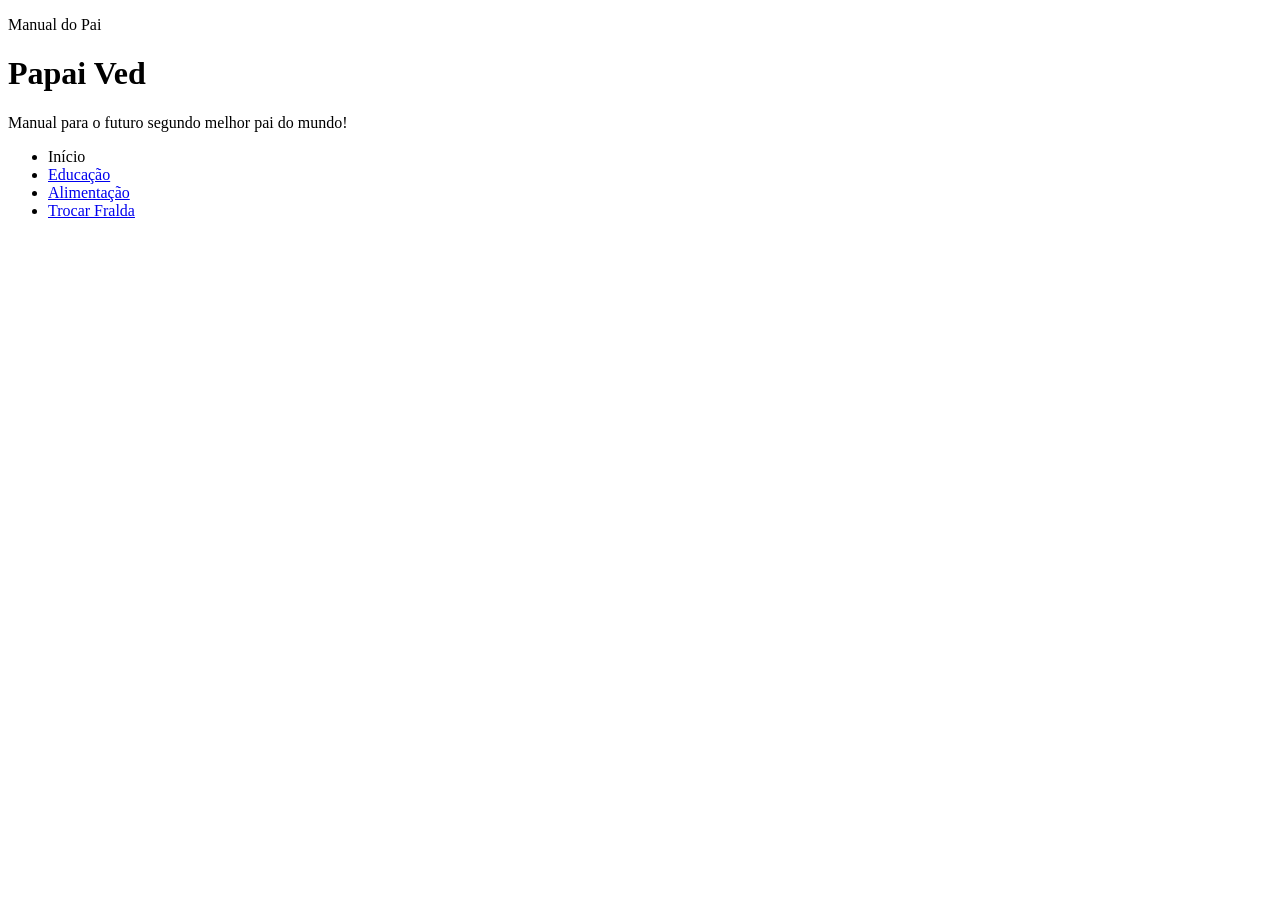
==== index.html @ 50ac9160 "Criação da estrutura inicial do projeto do manual" ====
<!DOCTYPE html>
<html lang="pt-br">
<head>
    <meta charset="UTF-8">
    <meta name="viewport" content="width=device-width, initial-scale=1.0">
    <title>Vedilson | Manual</title>
    <link rel="stylesheet" href="./style/style.css">
</head>
<body>
    <header class="cabecalho">
        <div class="container">
            <p>Manual do Pai</p>

            <h1>Papai Ved</h1>

            <p class="subtitulo">
                Manual para o futuro segundo melhor pai do mundo!
            </p>
            
            <nav class="menu-principal">
                <ul class="menu-lista">
                   <li><a class="menu-link" href="index.html"></a>Início</li> 
                    <li><a class="menu-link" href="./pages/educar.html">Educação</a></li>
                    <li><a class="menu-link" href="./pages/alimentar-mamadeira.html">Alimentação</a></li>
                    <li><a class="menu-link" href="./pages/trocar-fralda.html">Trocar Fralda</a></li>
                </ul>
            </nav>
        </div>

    </header>
    
    <main>

    </main>
</body>
</html>
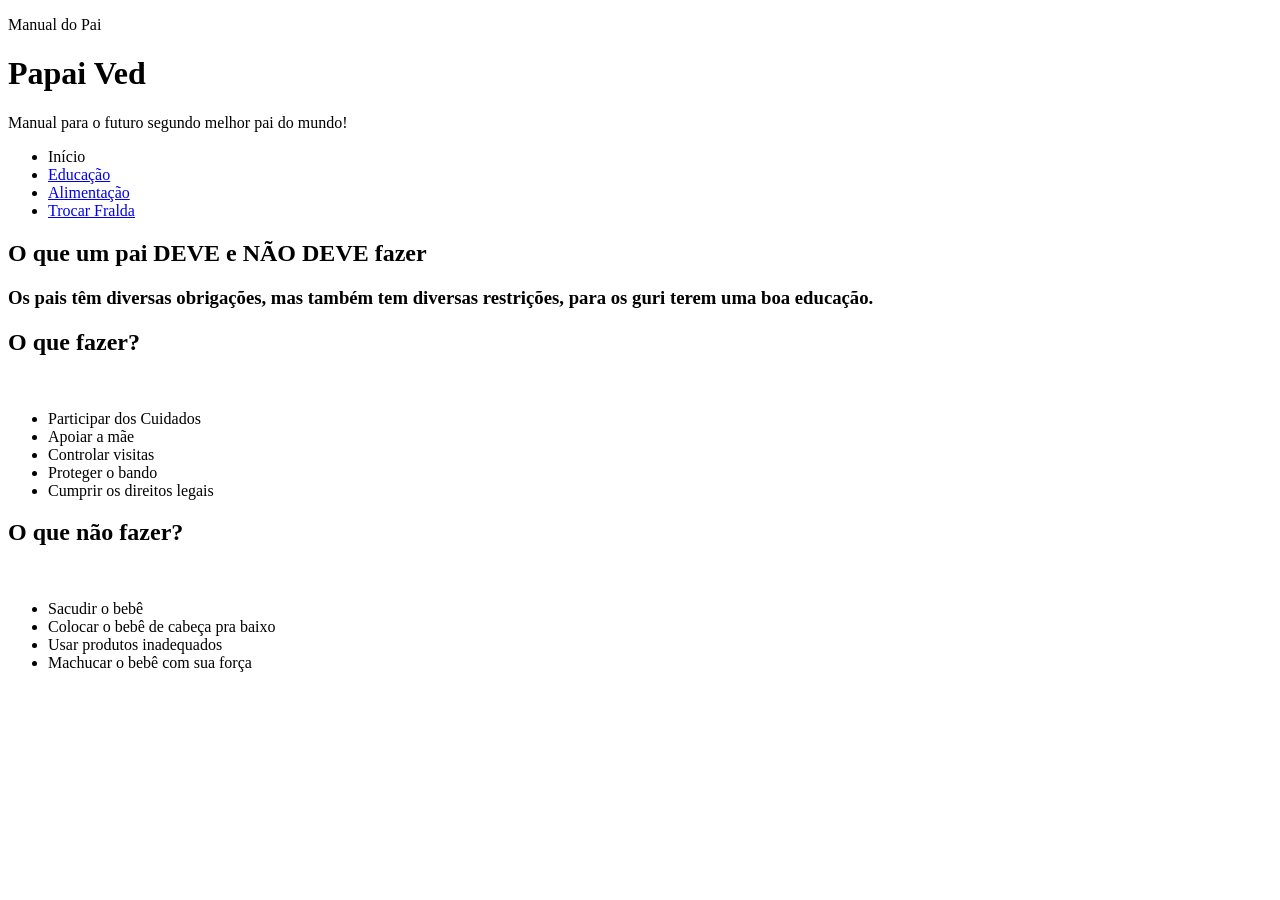
==== commit 7b0d6e12: "Atualização da página inicial do projeto" ====
--- a/index.html
+++ b/index.html
@@ -30,7 +30,36 @@
     </header>
     
     <main>
+        <section class="secao">
+            <div class="container">
+                <h2 class="titulo-secao">O que um pai DEVE e NÃO DEVE fazer</h2>
 
+                <h3>Os pais têm diversas obrigações, mas também tem diversas restrições, para os guri terem uma boa educação.</h3>
+                
+                <div class="grade-cards"></div>
+                <article class="card">
+                    <h2>O que fazer?</h2>
+                    <br>
+                    <ul class="lista-do-que-fazer">
+                        <li>Participar dos Cuidados</li>
+                        <li>Apoiar a mãe</li>
+                        <li>Controlar visitas</li>
+                        <li>Proteger o bando</li>
+                        <li>Cumprir os direitos legais</li>
+                    </ul>
+                </article>
+                <article class="card">
+                    <h2>O que não fazer?</h2>
+                    <br>
+                    <ul class="lista-do-que-não-fazer">
+                        <li>Sacudir o bebê</li>
+                        <li>Colocar o bebê de cabeça pra baixo</li>
+                        <li>Usar produtos inadequados</li>
+                        <li>Machucar o bebê com sua força</li>
+                    </ul>
+                </article>
+            </div>
+        </section>
     </main>
 </body>
 </html>
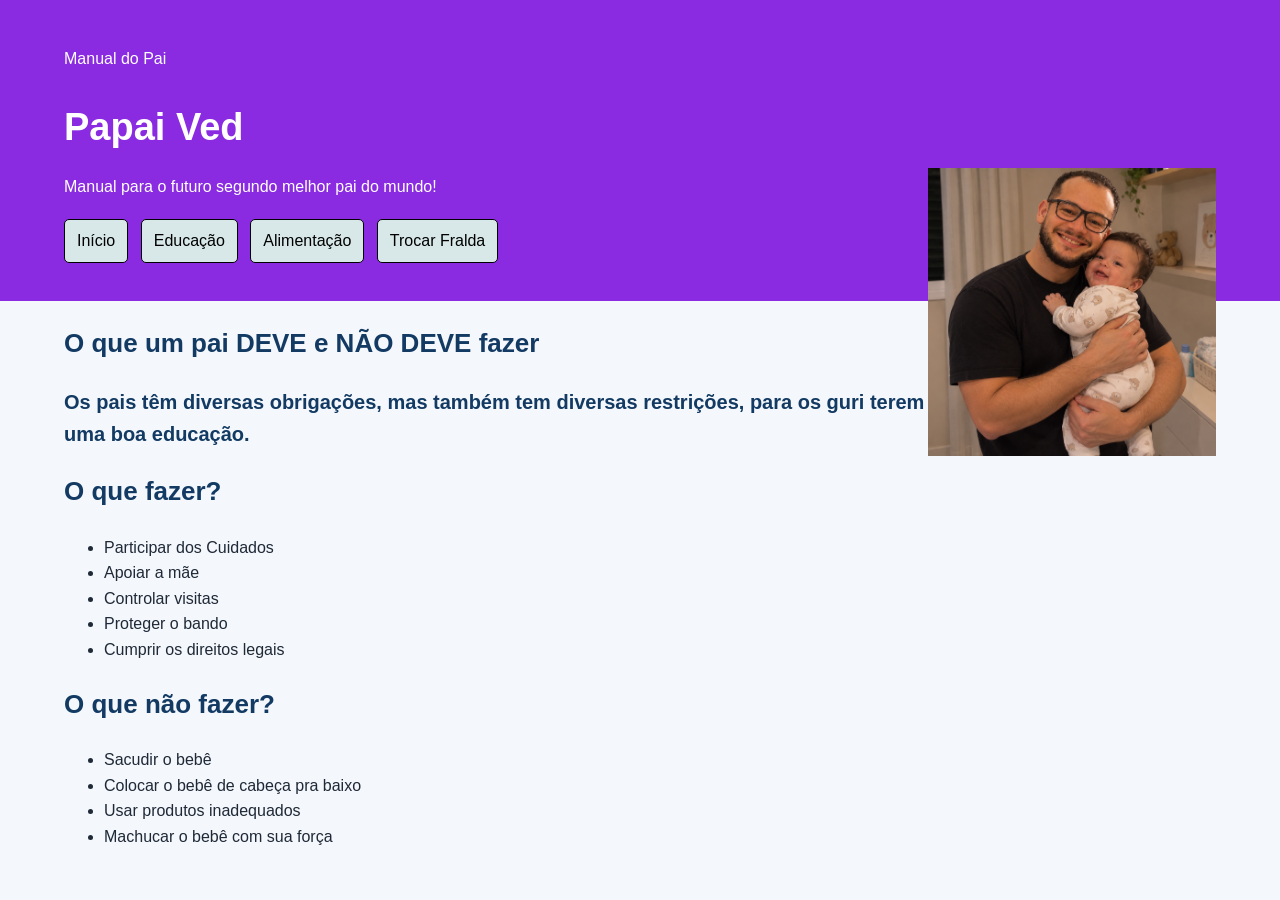
==== commit f5573879: "Estilização do cabeçalho" ====
--- a/index.html
+++ b/index.html
@@ -13,13 +13,15 @@
 
             <h1>Papai Ved</h1>
 
+            <img class="vedilson-carregando" src="./img/ved-carregando-bebe.png" alt="vedilson carregando um bebe">
+
             <p class="subtitulo">
                 Manual para o futuro segundo melhor pai do mundo!
             </p>
             
             <nav class="menu-principal">
                 <ul class="menu-lista">
-                   <li><a class="menu-link" href="index.html"></a>Início</li> 
+                   <li><a class="menu-link" href="index.html">Início</a></li> 
                     <li><a class="menu-link" href="./pages/educar.html">Educação</a></li>
                     <li><a class="menu-link" href="./pages/alimentar-mamadeira.html">Alimentação</a></li>
                     <li><a class="menu-link" href="./pages/trocar-fralda.html">Trocar Fralda</a></li>
@@ -39,7 +41,6 @@
                 <div class="grade-cards"></div>
                 <article class="card">
                     <h2>O que fazer?</h2>
-                    <br>
                     <ul class="lista-do-que-fazer">
                         <li>Participar dos Cuidados</li>
                         <li>Apoiar a mãe</li>
@@ -50,7 +51,6 @@
                 </article>
                 <article class="card">
                     <h2>O que não fazer?</h2>
-                    <br>
                     <ul class="lista-do-que-não-fazer">
                         <li>Sacudir o bebê</li>
                         <li>Colocar o bebê de cabeça pra baixo</li>
--- a/style/style.css
+++ b/style/style.css
@@ -0,0 +1,96 @@
+*{
+    box-sizing: border-box;
+}
+
+body{
+    margin: 0;
+
+    background-color: #f4f7fb;
+    color: #1f2937;
+
+    font-family: Arial, Helvetica, sans-serif;
+    font-size: 16px;
+    line-height: 1.6;
+}
+
+h1, h2, h3{
+    color: #123a63;
+}
+
+h1{
+    font-size: 38px;
+    margin-bottom: 10px;
+    align-items: center;
+}
+
+h2{
+    font-size: 26px;
+}
+
+h3{
+    font-size: 20px;
+}
+
+a{
+    color: black;
+}
+
+.container{
+    width: 90%;
+    max-width: 1000;
+    margin: 0 auto;
+}
+
+.cabecalho{
+    background-color: blueviolet;
+    color: white;
+
+    padding: 30px 0;
+}
+
+.cabecalho h1{
+    color: white;
+}
+
+.etiqueta{
+    margin-bottom: 5px;
+    color: whitesmoke;
+    font-size: 14px;
+    font-weight: bold;
+    letter-spacing: 2px;
+}
+
+.subtitulo{
+    max-width: 700px;
+}
+
+.menu-lista{
+    margin: 20px 0 0;
+    padding: 0;
+
+    list-style: none;
+}
+
+.menu-lista li{
+   display: inline-block;
+
+    margin-right: 8px;
+    margin-bottom: 8px;
+}
+
+.menu-link{
+    display: inline-block;
+    padding: 8px 12px;
+    background-color: #d8e8e8;
+    color:black;
+    border: 1px solid #000;
+    border-radius: 5px;
+    text-decoration: none;
+    align-items: center;
+}
+
+.vedilson-carregando{
+    width: 25%;
+    float: right;
+    
+}
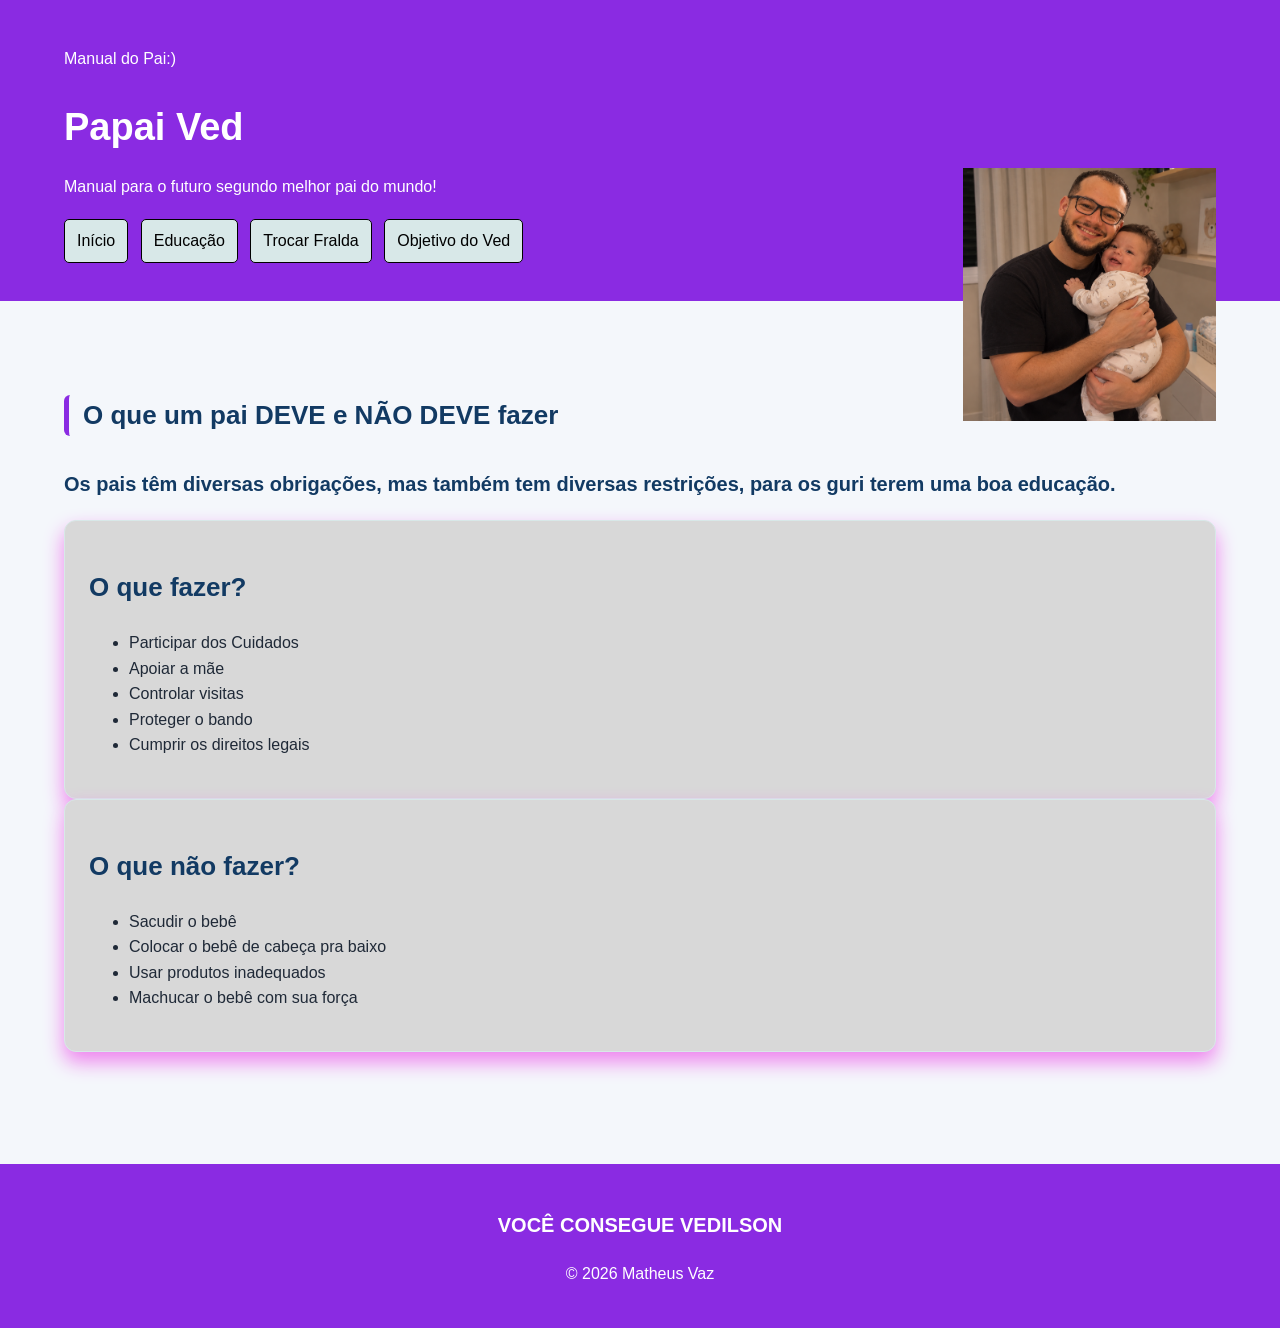
==== commit 4c95a8ff: "Visualização final do projeto" ====
--- a/index.html
+++ b/index.html
@@ -9,7 +9,7 @@
 <body>
     <header class="cabecalho">
         <div class="container">
-            <p>Manual do Pai</p>
+            <p>Manual do Pai:)</p>
 
             <h1>Papai Ved</h1>
 
@@ -23,8 +23,8 @@
                 <ul class="menu-lista">
                    <li><a class="menu-link" href="index.html">Início</a></li> 
                     <li><a class="menu-link" href="./pages/educar.html">Educação</a></li>
-                    <li><a class="menu-link" href="./pages/alimentar-mamadeira.html">Alimentação</a></li>
                     <li><a class="menu-link" href="./pages/trocar-fralda.html">Trocar Fralda</a></li>
+                    <li><a class="menu-link" href="./pages/objetivo.html">Objetivo do Ved</a></li>
                 </ul>
             </nav>
         </div>
@@ -51,7 +51,7 @@
                 </article>
                 <article class="card">
                     <h2>O que não fazer?</h2>
-                    <ul class="lista-do-que-não-fazer">
+                    <ul class="lista-do-que-nao-fazer">
                         <li>Sacudir o bebê</li>
                         <li>Colocar o bebê de cabeça pra baixo</li>
                         <li>Usar produtos inadequados</li>
@@ -61,5 +61,11 @@
             </div>
         </section>
     </main>
+    <footer class="rodape">
+        <div class="container">
+            <h3>VOCÊ CONSEGUE VEDILSON</h3>
+            <p>&copy; 2026 Matheus Vaz</p>
+        </div>
+    </footer>
 </body>
 </html>
--- a/style/style.css
+++ b/style/style.css
@@ -90,7 +90,162 @@
 }
 
 .vedilson-carregando{
-    width: 25%;
+    width: 22%;
     float: right;
     
 }
+
+.secao{
+    padding: 72px 0;
+}
+
+.titulo-secao{
+    margin-bottom: 32px;
+    padding-left: 14px;
+
+    border-left: 5px solid blueviolet;
+    border-radius: 6px;
+}
+
+.grade-cards{
+    display: grid;
+    gap: 30px;
+}
+
+.card{
+    padding: 24px;
+    background-color: #d8d8d8;
+    border: 1px solid #d8e8e8;
+    border-radius: 12px;
+    box-shadow: 0 10px 20px violet;
+}
+
+.card h2{
+    font-family: Arial, Helvetica, sans-serif;
+}
+
+.lista-do-que-fazer{
+    font-size: medium;
+    font-family: Arial, Helvetica, sans-serif;
+}
+
+.lista-do-que-nao-fazer{
+    font-size: medium;
+    font-family: Arial, Helvetica, sans-serif;
+}
+
+.rodape{
+    margin-top: 40px;
+    padding: 25px;
+    background-color: blueviolet;
+
+    text-align: center;
+}
+
+.rodape h3{
+    color: #fff;
+}
+
+.rodape p{
+    color: white;
+}
+
+.ved-educando{
+    width: 30%;
+    float: right;
+}
+
+.cabecalho-segundo{
+    background-color: purple;
+    color: white;
+
+    padding: 30px 0;
+}
+
+.cabecalho-segundo h1{
+    color: #d8e8e8;
+}
+
+.rodape-segundo{
+    background-color: purple;
+    color: white;
+    padding: 30px 0;
+
+    text-align: center;
+}
+
+.rodape-segundo h3{
+    color: #d8e8e8;
+}
+
+.rodape-segundo p{
+    color: white;
+}
+
+.cabecalho-terceiro{
+    background-color: darkorchid;
+    color: white;
+
+    padding: 30px 0;
+}
+.ved-fralda{
+    width: 30%;
+    float: right;
+}
+
+.cabecalho-terceiro h1{
+    color: #d8e8e8;
+}
+
+.rodape-terceiro{
+     background-color: darkorchid;
+    color: white;
+    padding: 30px 0;
+
+    text-align: center;
+}
+
+.rodape-terceiro h3{
+    color: #d8e8e8;
+}
+
+.campo{
+}
+.cabecalho-quarto{
+    background-color: greenyellow;
+    color: #123a63;
+
+    padding: 30px 0;
+}
+
+.container-imagem{
+    display: grid;
+    place-items: center; 
+     width: 100%;        
+    max-width: 600px;   
+     margin: 0 auto; 
+}
+
+.imagem-de-fundo{
+    width: 300%;
+    display: block;
+   align-items: center;
+}
+
+.imagem-de-cima{
+  position:absolute;
+    top: 125%;           
+  left: 50%;          
+  transform: translate(-50%, -50%); 
+  
+  width: 65%;          
+  height: auto;
+}
+
+.rodape-quarto{
+     background-color: greenyellow;
+    color: #123a63;
+
+    padding: 30px 0;
+    text-align: center;
+}
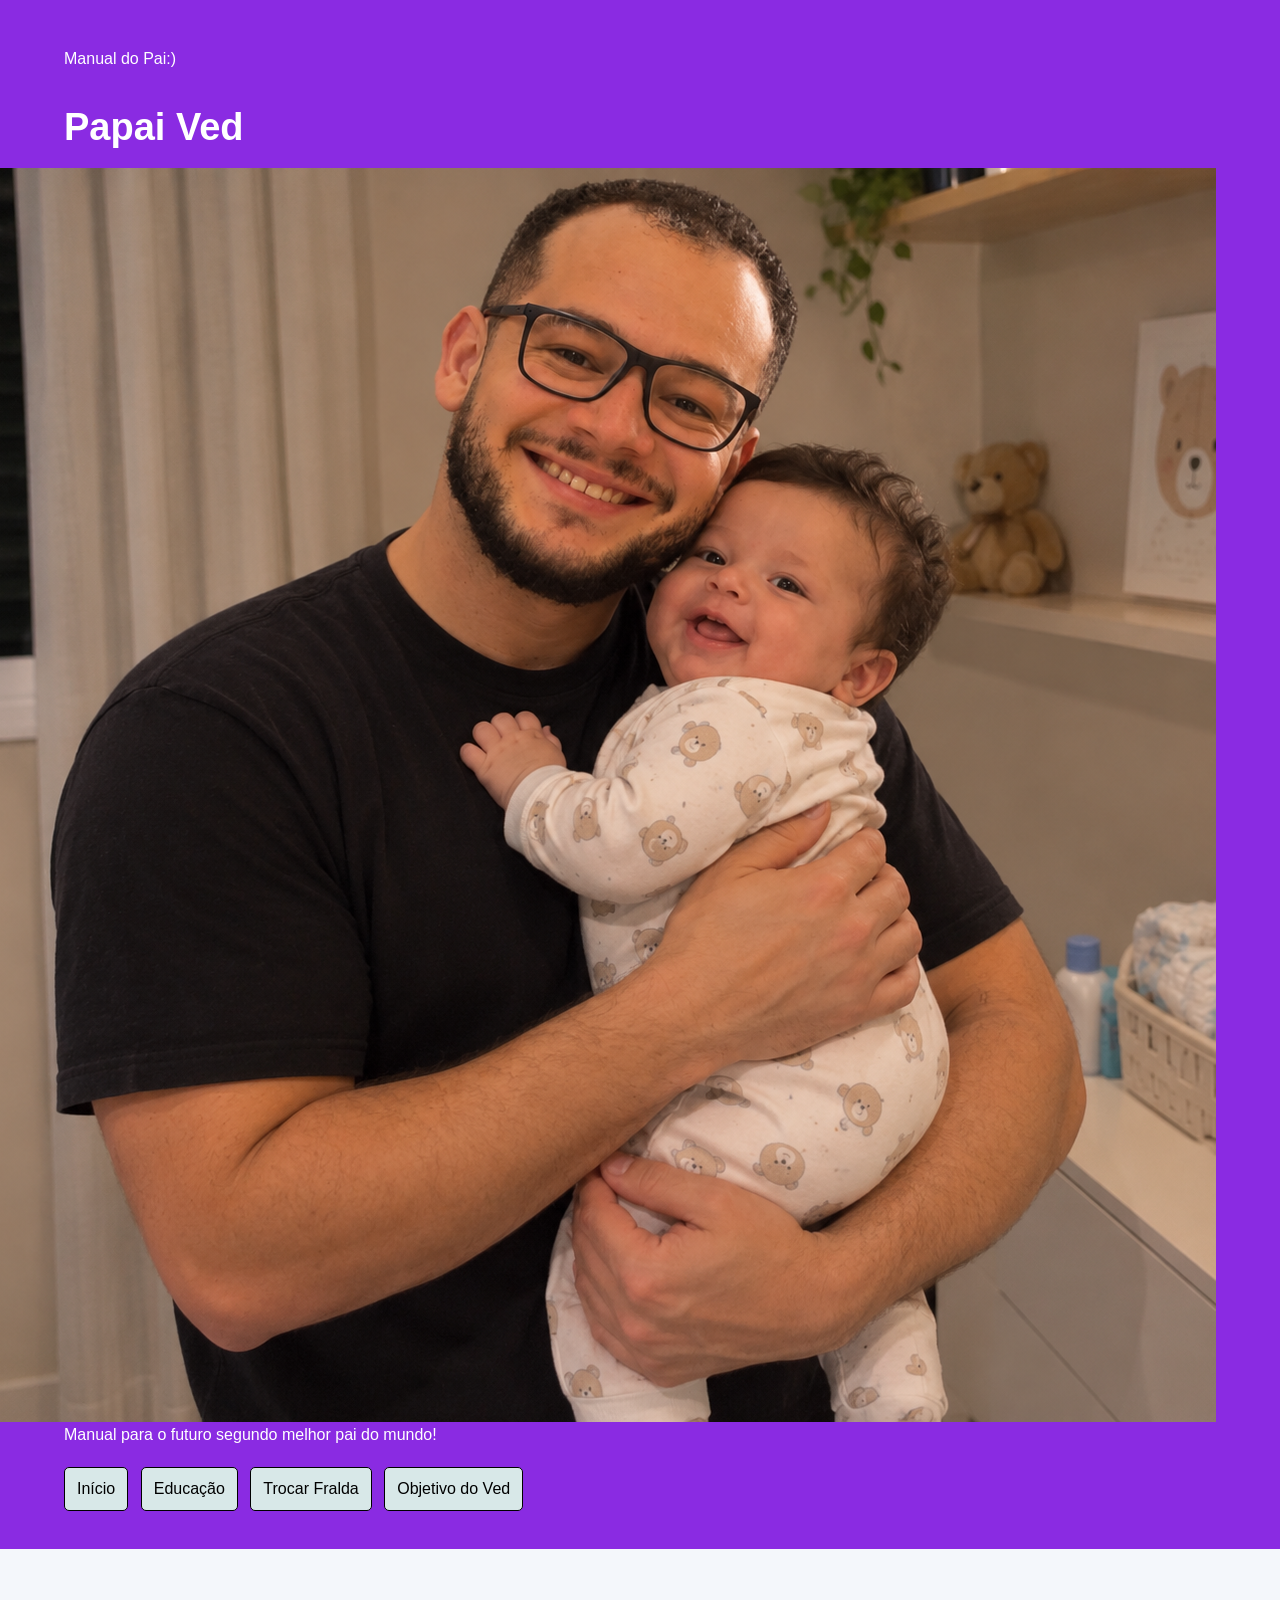
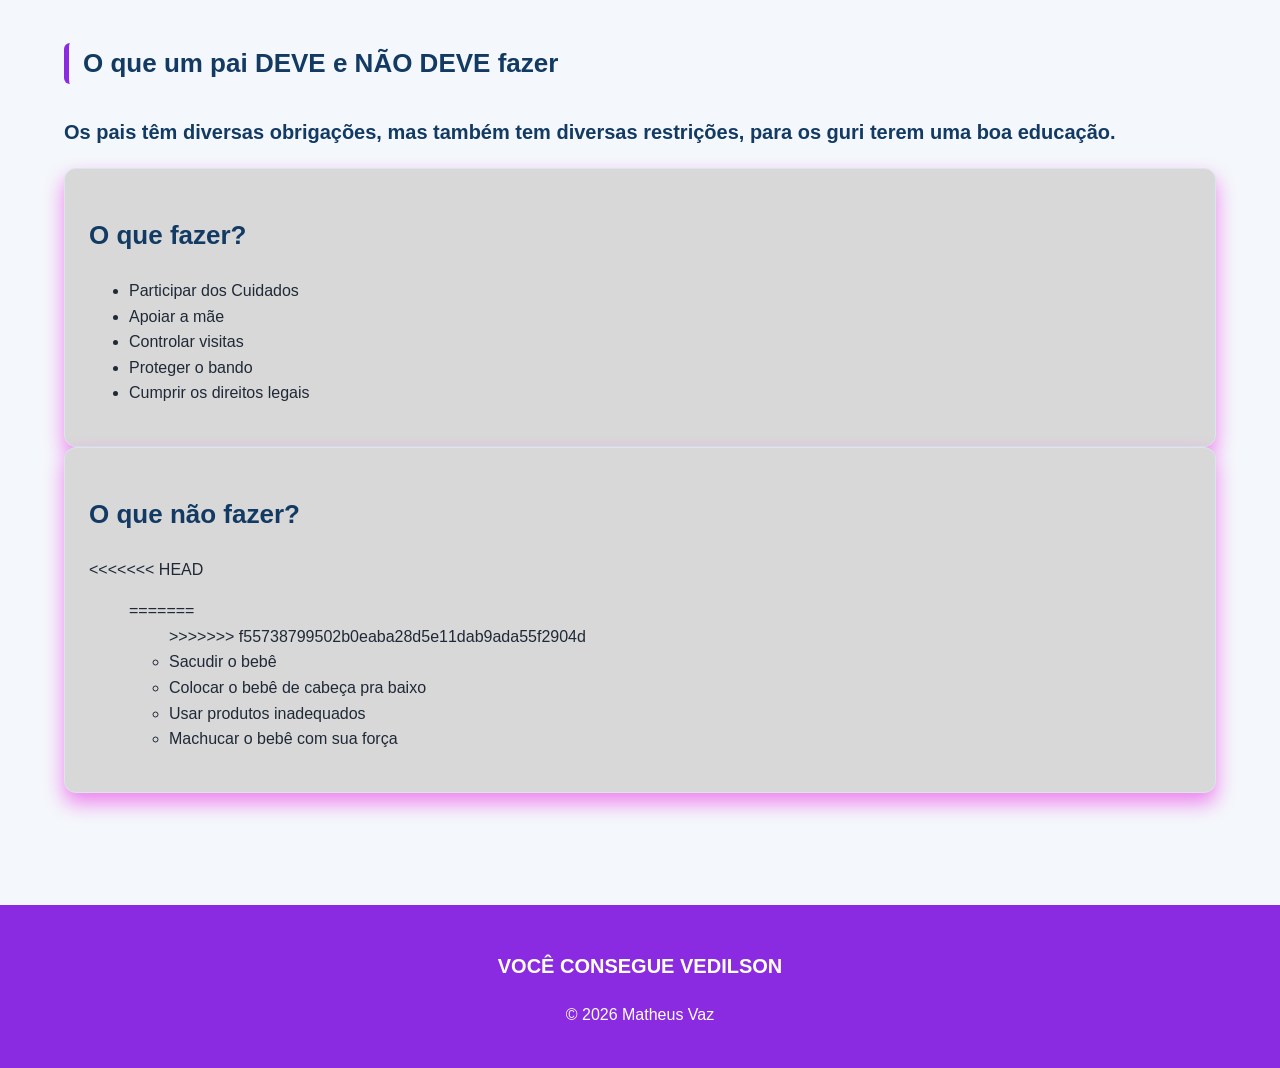
==== commit 3438528d: "Resolvendo conflitos" ====
--- a/index.html
+++ b/index.html
@@ -51,7 +51,11 @@
                 </article>
                 <article class="card">
                     <h2>O que não fazer?</h2>
+<<<<<<< HEAD
                     <ul class="lista-do-que-nao-fazer">
+=======
+                    <ul class="lista-do-que-não-fazer">
+>>>>>>> f55738799502b0eaba28d5e11dab9ada55f2904d
                         <li>Sacudir o bebê</li>
                         <li>Colocar o bebê de cabeça pra baixo</li>
                         <li>Usar produtos inadequados</li>
--- a/style/style.css
+++ b/style/style.css
@@ -90,6 +90,7 @@
 }
 
 .vedilson-carregando{
+<<<<<<< HEAD
     width: 22%;
     float: right;
     
@@ -249,3 +250,9 @@
     padding: 30px 0;
     text-align: center;
 }
+=======
+    width: 25%;
+    float: right;
+    
+}
+>>>>>>> f55738799502b0eaba28d5e11dab9ada55f2904d
